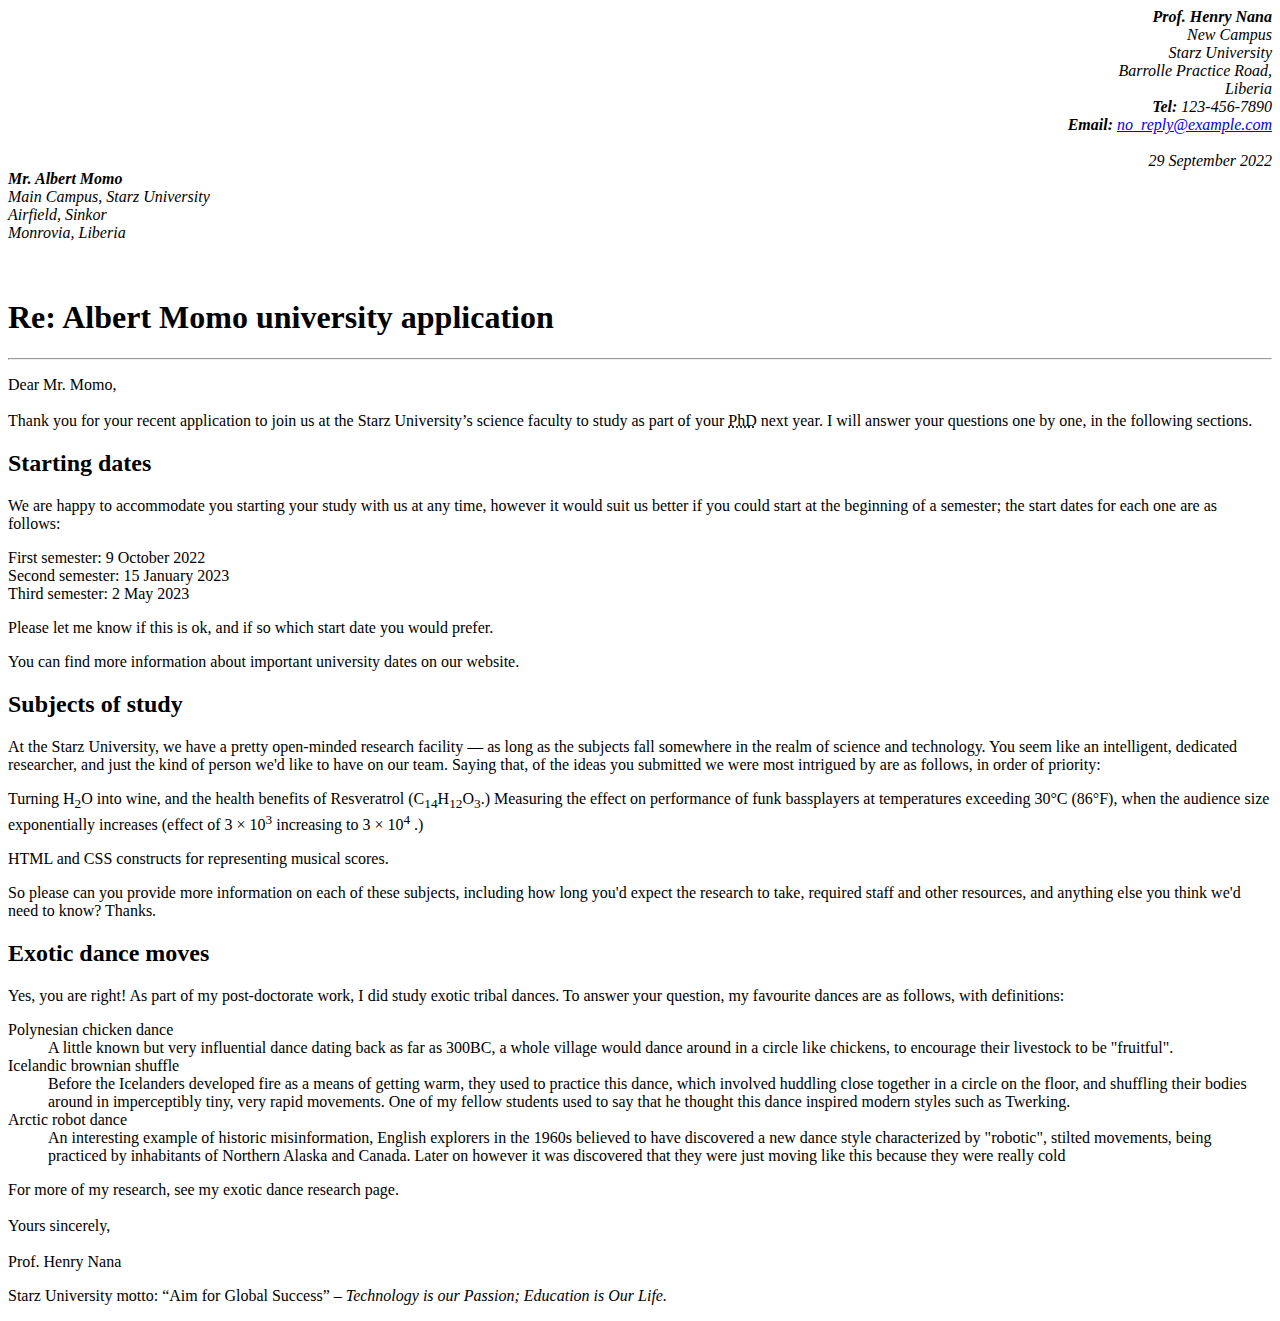
==== index.html @ 92ca3e38 "Add files via upload" ====
<!DOCTYPE html>
<html>
  <head>
    <!--This is a letter-->
    <meta name="viewport" content="width=device-width, initial-scale=1.0">
    <meta http-equiv="Content-Type" content="text/html;charset=UTF-8">
    <meta name="author"content="Prince K Dolo">
    <tit></tit>
  </head>
  <body>
    <address align="right">
    <strong> Prof. Henry Nana</strong> <br>
    New Campus <br>
    Starz University <br>
    Barrolle Practice Road,<br>
    Liberia <br>
    <b>Tel:</b> 123-456-7890 <br>
    <b> Email:</b> <a href="no_reply@example.com">no_reply@example.com</a> <br><br>
    29 September 2022
    </address>
    <address>
    <strong> Mr. Albert Momo</strong> <br>
    Main Campus, Starz University <br>
    Airfield, Sinkor <br>
    Monrovia, Liberia
    </address> <br> <br>
    
    <h1>Re: Albert Momo university application
    </h1>
    <hr>
    <p>
      Dear Mr. Momo, <br> <br>
      Thank you for your recent application to join us at the Starz University’s science faculty to study
      as part of your <abbr title="Doctor of philosophy">PhD</abbr> next year. I will answer your questions one by one, in the following sections.
    </p>
    <h2>Starting dates</h2>
    <p>We are happy to accommodate you starting your study with us at any time, however it would suit
    us better if you could start at the beginning of a semester; the start dates for each one are as
    follows:</p>
    <p>First semester: 9 October 2022 <br>
    Second semester: 15 January 2023 <br>
    Third semester: 2 May 2023 </p>
    <p>Please let me know if this is ok, and if so which start date you would prefer.</p>
    <p>You can find more information about important university dates on our website.</p>
    <h2>Subjects of study</h2>
    <p>At the Starz University, we have a pretty open-minded research facility — as long as the subjects
    fall somewhere in the realm of science and technology. You seem like an intelligent, dedicated
    researcher, and just the kind of person we'd like to have on our team. Saying that, of the ideas
    you submitted we were most intrigued by are as follows, in order of priority:</p>
    <p>
      Turning H<sub>2</sub>O into wine, and the health benefits of Resveratrol (C<sub>14</sub>H<sub>12</sub>O<sub>3</sub>.)
      Measuring the effect on performance of funk bassplayers at temperatures exceeding 30°C (86°F),
      when the audience size exponentially increases (effect of 3 × 10<sup>3</sup>
      increasing to 3 × 10<sup>4</sup>
      .)</p>
    <p>HTML and CSS constructs for representing musical scores.</p>
    <p>So please can you provide more information on each of these subjects, including how long you'd
      expect the research to take, required staff and other resources, and anything else you think we'd
      need to know? Thanks.</p>
    <h2>Exotic dance moves</h2>
    <p>Yes, you are right! As part of my post-doctorate work, I did study exotic tribal dances. To
    answer your question, my favourite dances are as follows, with definitions:</p>
    <dl>
      <dt>Polynesian chicken dance</dt>
      <dd>A little known but very influential dance dating back as far as 300BC, a whole village
      would dance around in a circle like chickens, to encourage their livestock to be "fruitful".</dd>
      <dt>Icelandic brownian shuffle</dt>
      <dd>Before the Icelanders developed fire as a means of getting warm, they used to practice
      this dance, which involved huddling close together in a circle on the floor, and shuffling
      their bodies around in imperceptibly tiny, very rapid movements. One of my fellow
      students used to say that he thought this dance inspired modern styles such as Twerking.</dd>
      <dt>Arctic robot dance</dt>
      <dd>An interesting example of historic misinformation, English explorers in the 1960s
      believed to have discovered a new dance style characterized by "robotic", stilted
      movements, being practiced by inhabitants of Northern Alaska and Canada. Later on
      however it was discovered that they were just moving like this because they were really
      cold</dd>
    </dl>
    <p>For more of my research, see my exotic dance research page.<br><br>
    Yours sincerely,<br><br>
    Prof. Henry Nana </p>
    <p>Starz University motto: <q>Aim for Global Success</q> – <em>Technology is our Passion; Education is
    Our Life.</em></p>
  </body>

</html>
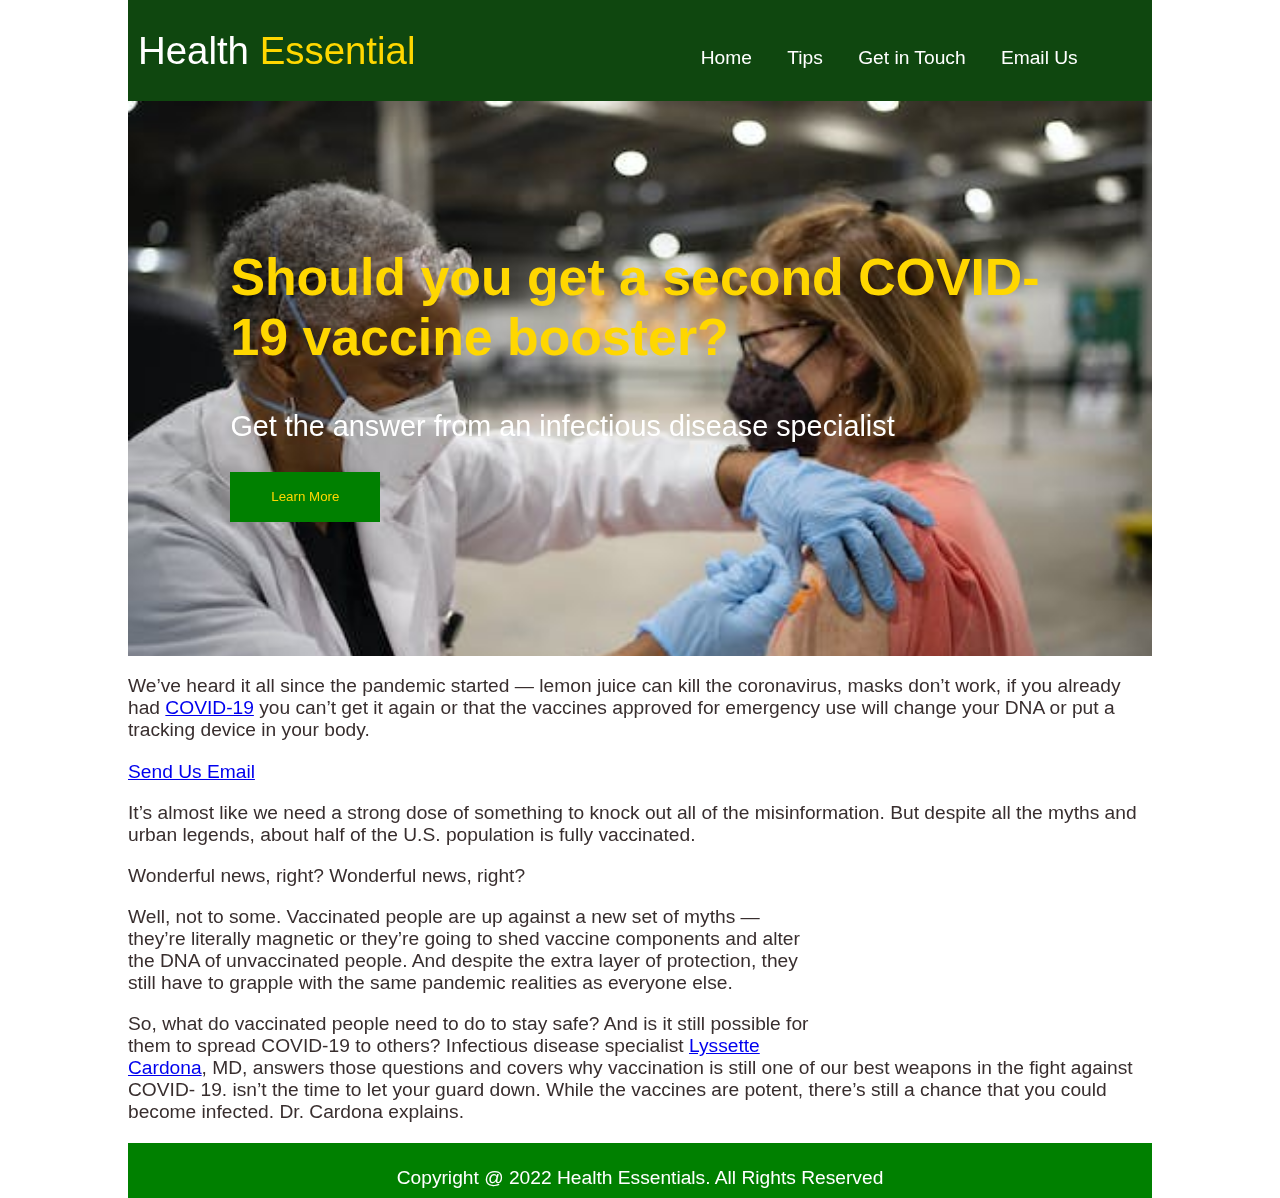
==== commit b17e58fb: "Add files via upload" ====
--- a/index.html
+++ b/index.html
@@ -1,86 +1,62 @@
-<!DOCTYPE html>
-<html>
-  <head>
-    <!--This is a letter-->
-    <meta name="viewport" content="width=device-width, initial-scale=1.0">
-    <meta http-equiv="Content-Type" content="text/html;charset=UTF-8">
-    <meta name="author"content="Prince K Dolo">
-    <tit></tit>
-  </head>
-  <body>
-    <address align="right">
-    <strong> Prof. Henry Nana</strong> <br>
-    New Campus <br>
-    Starz University <br>
-    Barrolle Practice Road,<br>
-    Liberia <br>
-    <b>Tel:</b> 123-456-7890 <br>
-    <b> Email:</b> <a href="no_reply@example.com">no_reply@example.com</a> <br><br>
-    29 September 2022
-    </address>
-    <address>
-    <strong> Mr. Albert Momo</strong> <br>
-    Main Campus, Starz University <br>
-    Airfield, Sinkor <br>
-    Monrovia, Liberia
-    </address> <br> <br>
-    
-    <h1>Re: Albert Momo university application
-    </h1>
-    <hr>
-    <p>
-      Dear Mr. Momo, <br> <br>
-      Thank you for your recent application to join us at the Starz University’s science faculty to study
-      as part of your <abbr title="Doctor of philosophy">PhD</abbr> next year. I will answer your questions one by one, in the following sections.
-    </p>
-    <h2>Starting dates</h2>
-    <p>We are happy to accommodate you starting your study with us at any time, however it would suit
-    us better if you could start at the beginning of a semester; the start dates for each one are as
-    follows:</p>
-    <p>First semester: 9 October 2022 <br>
-    Second semester: 15 January 2023 <br>
-    Third semester: 2 May 2023 </p>
-    <p>Please let me know if this is ok, and if so which start date you would prefer.</p>
-    <p>You can find more information about important university dates on our website.</p>
-    <h2>Subjects of study</h2>
-    <p>At the Starz University, we have a pretty open-minded research facility — as long as the subjects
-    fall somewhere in the realm of science and technology. You seem like an intelligent, dedicated
-    researcher, and just the kind of person we'd like to have on our team. Saying that, of the ideas
-    you submitted we were most intrigued by are as follows, in order of priority:</p>
-    <p>
-      Turning H<sub>2</sub>O into wine, and the health benefits of Resveratrol (C<sub>14</sub>H<sub>12</sub>O<sub>3</sub>.)
-      Measuring the effect on performance of funk bassplayers at temperatures exceeding 30°C (86°F),
-      when the audience size exponentially increases (effect of 3 × 10<sup>3</sup>
-      increasing to 3 × 10<sup>4</sup>
-      .)</p>
-    <p>HTML and CSS constructs for representing musical scores.</p>
-    <p>So please can you provide more information on each of these subjects, including how long you'd
-      expect the research to take, required staff and other resources, and anything else you think we'd
-      need to know? Thanks.</p>
-    <h2>Exotic dance moves</h2>
-    <p>Yes, you are right! As part of my post-doctorate work, I did study exotic tribal dances. To
-    answer your question, my favourite dances are as follows, with definitions:</p>
-    <dl>
-      <dt>Polynesian chicken dance</dt>
-      <dd>A little known but very influential dance dating back as far as 300BC, a whole village
-      would dance around in a circle like chickens, to encourage their livestock to be "fruitful".</dd>
-      <dt>Icelandic brownian shuffle</dt>
-      <dd>Before the Icelanders developed fire as a means of getting warm, they used to practice
-      this dance, which involved huddling close together in a circle on the floor, and shuffling
-      their bodies around in imperceptibly tiny, very rapid movements. One of my fellow
-      students used to say that he thought this dance inspired modern styles such as Twerking.</dd>
-      <dt>Arctic robot dance</dt>
-      <dd>An interesting example of historic misinformation, English explorers in the 1960s
-      believed to have discovered a new dance style characterized by "robotic", stilted
-      movements, being practiced by inhabitants of Northern Alaska and Canada. Later on
-      however it was discovered that they were just moving like this because they were really
-      cold</dd>
-    </dl>
-    <p>For more of my research, see my exotic dance research page.<br><br>
-    Yours sincerely,<br><br>
-    Prof. Henry Nana </p>
-    <p>Starz University motto: <q>Aim for Global Success</q> – <em>Technology is our Passion; Education is
-    Our Life.</em></p>
-  </body>
-
-</html>
+<!DOCTYPE html>
+<html lang="en">
+<head>
+    <meta charset="UTF-8">
+    <meta http-equiv="X-UA-Compatible" content="IE=edge">
+    <meta name="viewport" content="Prince K Dolo">
+    <title>Health Essential - Home</title>
+    <link rel="stylesheet" href="style.css">
+</head>
+<body>
+    <div class="header">
+        <div>
+        <h1>Health <span> Essential</span></h1>
+    </div>
+    <div>
+        <ul>
+            <li><a href="index.html"> Home</a></li>
+            <li><a href="tips.html">Tips</a></li>
+            <li><a href="getintouch.html"> Get in Touch</a></li>
+            <li><a href="mailto:princekdolo41@gmail.com"> Email Us</a></li>
+        </ul>
+    </div>
+    </div>
+    <div class="banner">
+       <h2> Should you get a second
+           COVID-19 vaccine booster?</h2>
+           <p>Get the answer from an infectious disease specialist</p>
+           <a href="#"><button>Learn More</button></a>
+    </div>
+    <div class="content">
+       <p> We’ve heard it all since the pandemic started — lemon juice can kill the coronavirus, masks
+don’t work, if you already had <a href="https://www.bing.com/search?q=covid+19&cvid=fef17d442005498ea5207a196d407cb7&aqs=edge.3.69i57j0l8.11125j0j4&FORM=ANAB01&PC=U531"> COVID-19</a> you can’t get it again or that the vaccines approved for
+emergency use will change your DNA or put a tracking device in your body.</p>
+    <a href="mailto:princekdolo41@gmail.com">  Send Us Email</a>
+  <p>  It’s almost like we need a strong dose of something to knock out all of the misinformation. But
+   
+despite all the myths and urban legends,  <iframe width="300" height="200" src="https://www.youtube.com/embed/WpfOC2oWPAA" title="YouTube video player" frameborder="0" allow="accelerometer; autoplay; clipboard-write; encrypted-media; gyroscope; picture-in-picture" allowfullscreen></iframe>about half of the U.S. population is fully vaccinated.</p>
+
+ <p>  Wonderful news, right? Wonderful news, right?</p>
+ 
+  <p>  Well, not to some. Vaccinated people are up against a
+new set of myths — they’re literally magnetic or they’re
+going to shed vaccine components and alter the DNA of
+unvaccinated people. And despite the extra layer of
+protection, they still have to grapple with the same
+pandemic realities as everyone else.</p>
+
+  <p>  So, what do vaccinated people need to do to stay safe? And is it still possible for them to spread
+COVID-19 to others? Infectious disease specialist <a href="https://www.bing.com/search?q=Lyssette+Cardona&qs=n&form=QBRE&sp=-1&pq=&sc=0-0&sk=&cvid=50ED91D216D347669BDF140464D9A455&ghsh=0&ghacc"> Lyssette Cardona</a>, MD, answers those
+
+questions and covers why vaccination is still one of our best weapons in the fight against COVID-
+19.
+
+isn’t the time to let your guard down. While the vaccines are potent, there’s still a chance that
+you could become infected.
+Dr. Cardona explains.</p>
+    </div>
+    <div class="footer">
+        <p>Copyright @ 2022 Health Essentials. All Rights Reserved</p>
+    </div>
+</body>
+</html>--- a/style.css
+++ b/style.css
@@ -0,0 +1,104 @@
+body{
+    width: 80%;
+    margin: auto;
+    font-family: Verdana, Geneva, Tahoma, sans-serif;
+    font-size: 1.2em;
+    color: rgb(56, 46, 46);
+}
+.header{
+    background-color: rgb(15, 71, 15);
+    padding: 3px 10px;
+}
+.header div{
+    display: inline-block;
+}
+.header h1{
+     color: white;
+     font-weight: 400;
+}
+.header span{
+    color:gold;
+}
+.header ul {
+    list-style-type: none;
+    padding-left: 250px;
+}
+.header ul li{
+    display: inline-block;
+    margin-left: 30px;
+   
+}
+.header ul li a {
+    text-decoration: none;
+    color: #fff;
+}
+.header ul li a:hover{
+    color: rgb(182, 212, 12);
+    border-bottom: 1px solid rgb(185, 197, 18);
+}
+.banner{
+    background-image: url(vaccine.jpeg);
+    height: 350px;
+    background-size: cover;
+    margin-top:0px ;
+    padding:10%;
+}
+.banner h2{
+    color:gold ;
+    font-size: 2.7em;
+}
+.banner p{
+    color: #fff;
+    font-size: 1.5em;
+}
+.banner button{
+    background-color: green;
+    width: 150px;
+    height: 50px;
+    border: 0px;
+    color: gold;
+}
+.a{
+    color: blue;
+}
+.content iframe{
+    float: right;
+    margin: 15px;
+}
+.footer{
+    background-color: green ;
+    color: #fff;
+    text-align: center;
+    height: 50px;
+    padding-top: 5px;
+}
+.table{
+    background-color: rgb(87, 105, 87); 
+}
+.div-first h1 span{
+    color: rgb(13, 97, 5);
+}
+.div-first h1{
+    color: gold;
+}
+.form{
+    width: 80%;
+    margin: auto;
+    background-color: rgb(80, 116, 80);
+    padding: 20px;
+}
+ input, textarea {
+    width: 100%;
+    height: 30px;
+    border: 0px;
+    border-radius: 10px;
+    margin-top: 5px;
+    
+}
+textarea{
+    height: 60px;
+}
+.submit{
+    background-color: rgb(17, 94, 17);
+    color: #fff;
+}
